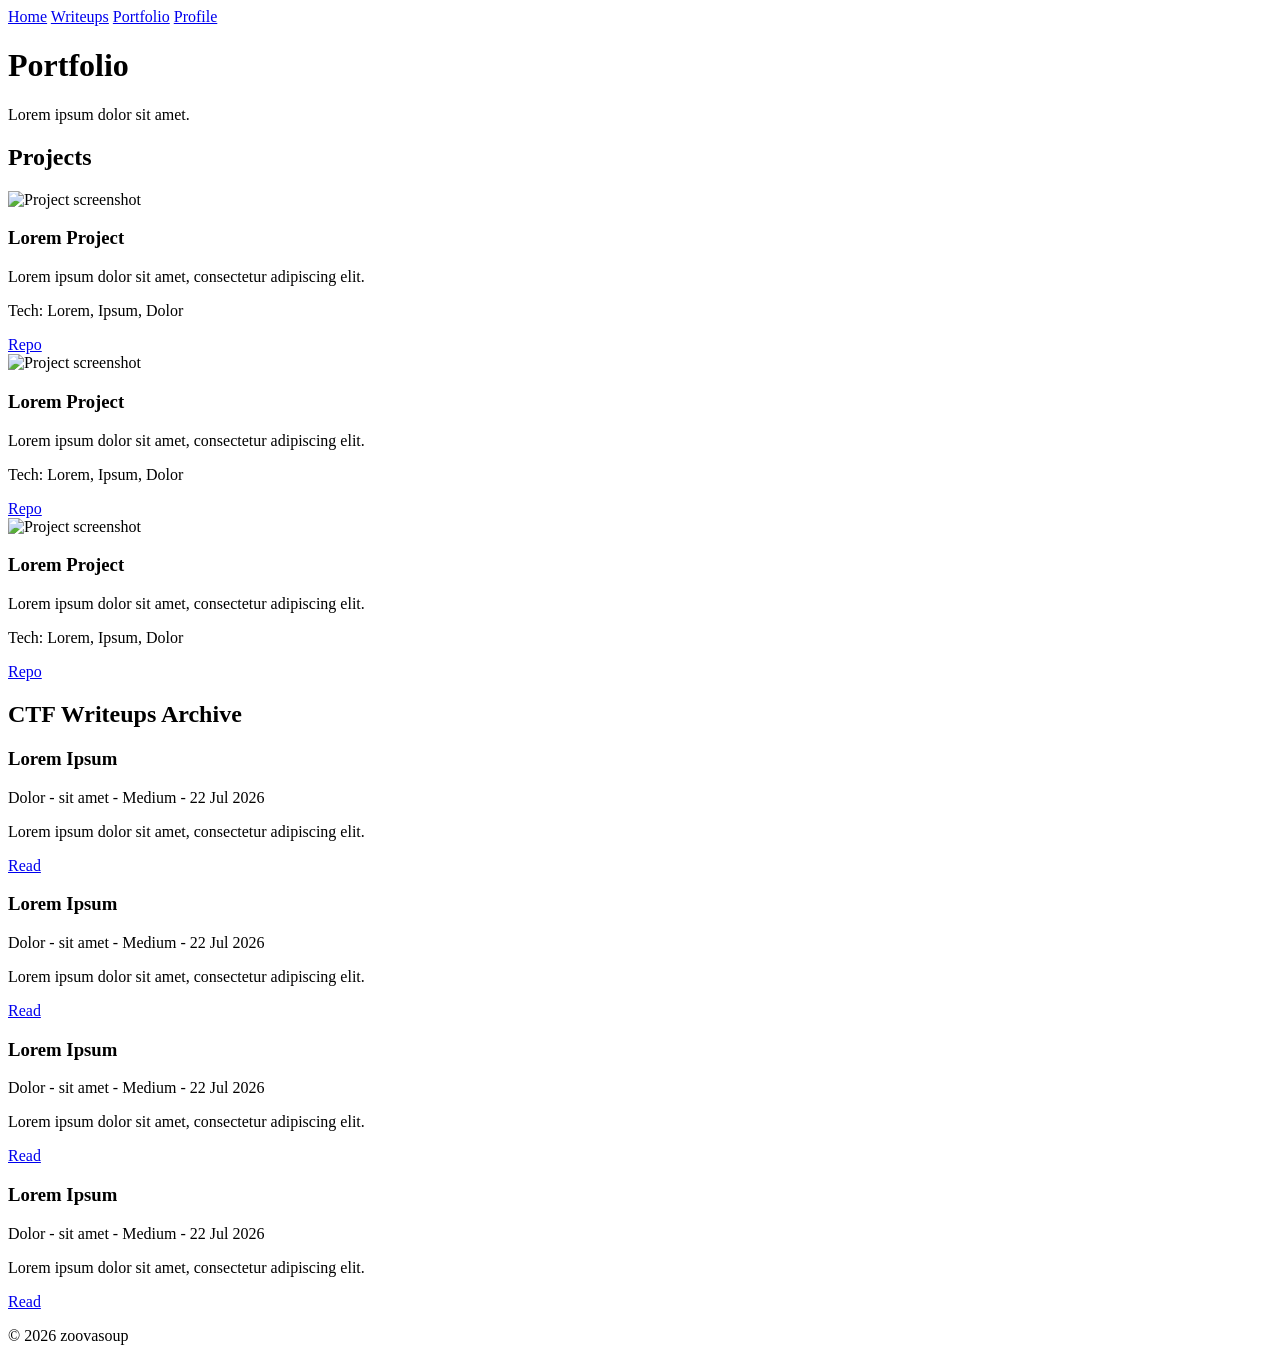
==== portfolio.html @ 1f5fa162 "add portfolio page" ====
<!DOCTYPE html>
<html lang="en">
<head>
  <meta charset="UTF-8">
  <meta name="viewport" content="width=device-width, initial-scale=1.0">
  <title>zoovasoup - Portfolio</title>
</head>
<body>
  <nav>
    <a href="index.html">Home</a>
    <a href="writeups.html">Writeups</a>
    <a href="portfolio.html">Portfolio</a>
    <a href="profile.html">Profile</a>
  </nav>

  <header>
    <h1>Portfolio</h1>
    <p>Lorem ipsum dolor sit amet.</p>
  </header>

  <section>
    <h2>Projects</h2>

    <article>
      <img src="https://via.placeholder.com/600x300" alt="Project screenshot">
      <h3>Lorem Project</h3>
      <p>Lorem ipsum dolor sit amet, consectetur adipiscing elit.</p>
      <p>Tech: Lorem, Ipsum, Dolor</p>
      <a href="#">Repo</a>
    </article>

    <article>
      <img src="https://via.placeholder.com/600x300" alt="Project screenshot">
      <h3>Lorem Project</h3>
      <p>Lorem ipsum dolor sit amet, consectetur adipiscing elit.</p>
      <p>Tech: Lorem, Ipsum, Dolor</p>
      <a href="#">Repo</a>
    </article>

    <article>
      <img src="https://via.placeholder.com/600x300" alt="Project screenshot">
      <h3>Lorem Project</h3>
      <p>Lorem ipsum dolor sit amet, consectetur adipiscing elit.</p>
      <p>Tech: Lorem, Ipsum, Dolor</p>
      <a href="#">Repo</a>
    </article>
  </section>

  <section>
    <h2>CTF Writeups Archive</h2>

    <article>
      <h3>Lorem Ipsum</h3>
      <p>Dolor - sit amet - Medium - 22 Jul 2026</p>
      <p>Lorem ipsum dolor sit amet, consectetur adipiscing elit.</p>
      <a href="writeups.html">Read</a>
    </article>

    <article>
      <h3>Lorem Ipsum</h3>
      <p>Dolor - sit amet - Medium - 22 Jul 2026</p>
      <p>Lorem ipsum dolor sit amet, consectetur adipiscing elit.</p>
      <a href="writeups.html">Read</a>
    </article>

    <article>
      <h3>Lorem Ipsum</h3>
      <p>Dolor - sit amet - Medium - 22 Jul 2026</p>
      <p>Lorem ipsum dolor sit amet, consectetur adipiscing elit.</p>
      <a href="writeups.html">Read</a>
    </article>

    <article>
      <h3>Lorem Ipsum</h3>
      <p>Dolor - sit amet - Medium - 22 Jul 2026</p>
      <p>Lorem ipsum dolor sit amet, consectetur adipiscing elit.</p>
      <a href="writeups.html">Read</a>
    </article>
  </section>

  <footer>
    <p>&copy; 2026 zoovasoup</p>
  </footer>
</body>
</html>
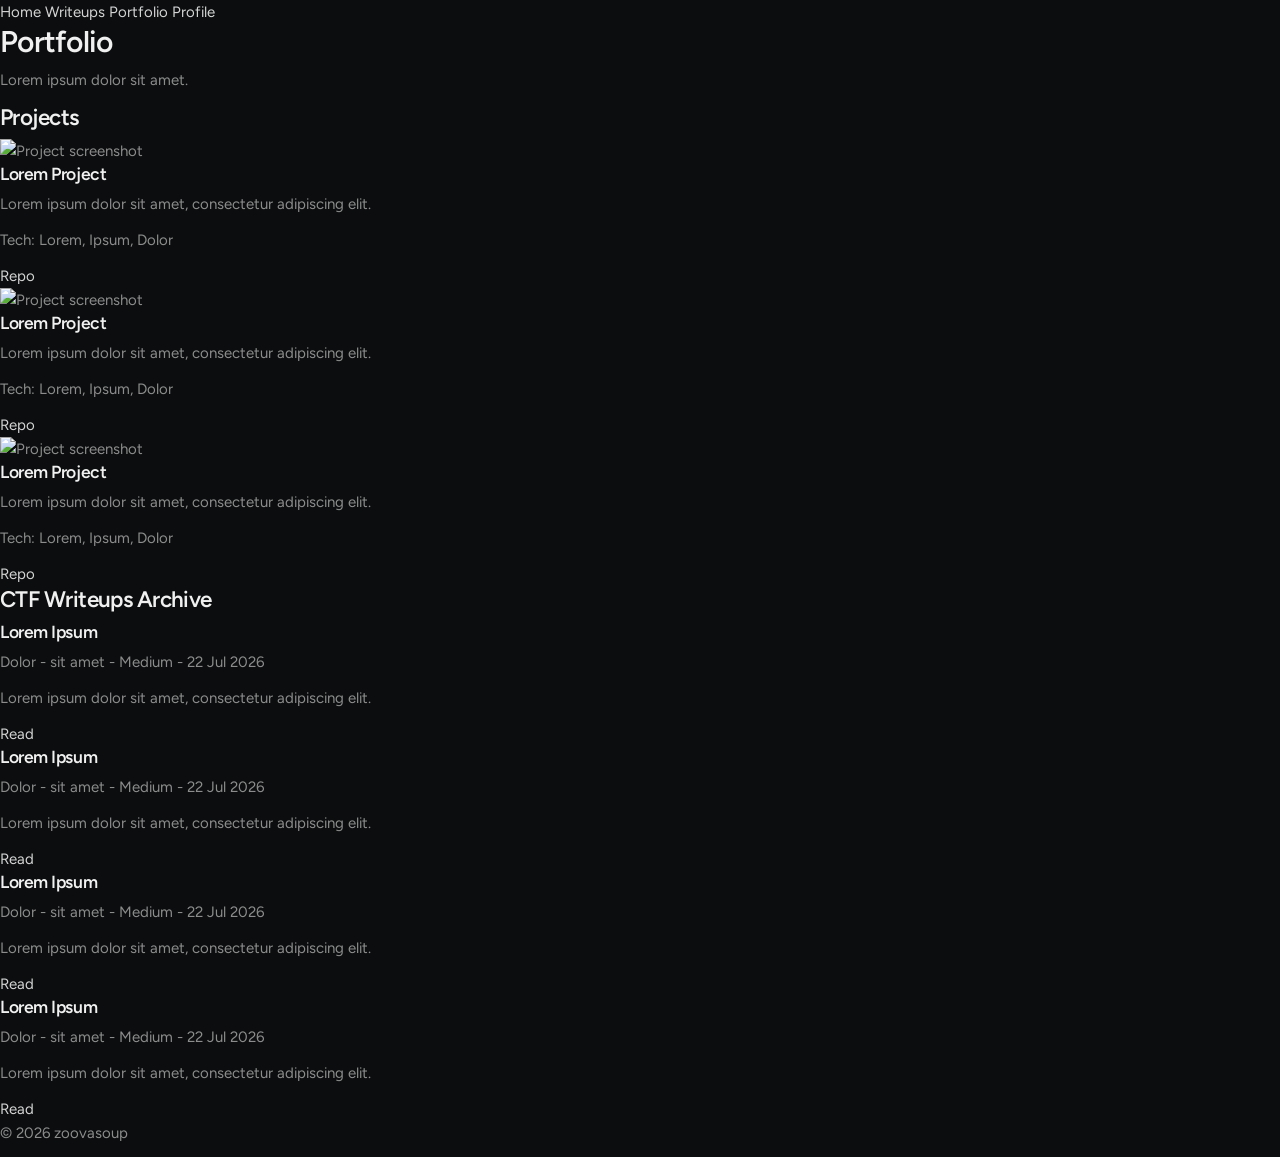
==== commit 6b0dbee5: "style: add base stylesheet with b0f palette and figtree/jetbrains mono" ====
--- a/portfolio.html
+++ b/portfolio.html
@@ -4,6 +4,7 @@
   <meta charset="UTF-8">
   <meta name="viewport" content="width=device-width, initial-scale=1.0">
   <title>zoovasoup - Portfolio</title>
+  <link rel="stylesheet" href="css/style.css">
 </head>
 <body>
   <nav>
--- a/css/style.css
+++ b/css/style.css
@@ -0,0 +1,82 @@
+@import url('https://fonts.googleapis.com/css2?family=Figtree:wght@400;500;600;700;800&family=JetBrains+Mono:wght@400;500;600&display=swap');
+
+:root {
+  --bg: #0b0d0e;
+  --surface: #151515;
+  --surface-2: #1a1b1c;
+  --surface-3: #18181b;
+  --line: #1f1f1f;
+  --line-strong: #2a2a2a;
+  --line-dashed: #444;
+  --bracket: #a3a3a3;
+  --title: #fff;
+  --text: #f0f0f0;
+  --text-2: #d4d4d4;
+  --muted: #8c8c8c;
+  --muted-2: #888;
+  --dim: #555;
+  --hover: #ffffff05;
+  --sans: 'Figtree', ui-sans-serif, system-ui, sans-serif;
+  --mono: 'JetBrains Mono', ui-monospace, monospace;
+  --maxw: 62rem;
+}
+
+*,
+*::before,
+*::after {
+  box-sizing: border-box;
+}
+
+html {
+  scroll-behavior: smooth;
+}
+
+body {
+  margin: 0;
+  font-family: var(--sans);
+  font-size: 15px;
+  line-height: 1.6;
+  color: var(--muted);
+  background: var(--bg);
+  -webkit-font-smoothing: antialiased;
+}
+
+img {
+  max-width: 100%;
+  display: block;
+}
+
+h1,
+h2,
+h3 {
+  margin: 0 0 0.5rem;
+  color: var(--text);
+  font-weight: 600;
+  letter-spacing: -0.025em;
+  line-height: 1.2;
+}
+
+p {
+  margin: 0 0 0.75rem;
+}
+
+a {
+  color: var(--text-2);
+  text-decoration: none;
+  transition: color 0.15s ease, background-color 0.15s ease;
+}
+
+a:hover {
+  color: var(--title);
+  text-decoration: underline;
+  text-underline-offset: 3px;
+}
+
+::selection {
+  background: #ffffff26;
+}
+
+:focus-visible {
+  outline: 1px solid var(--bracket);
+  outline-offset: 2px;
+}
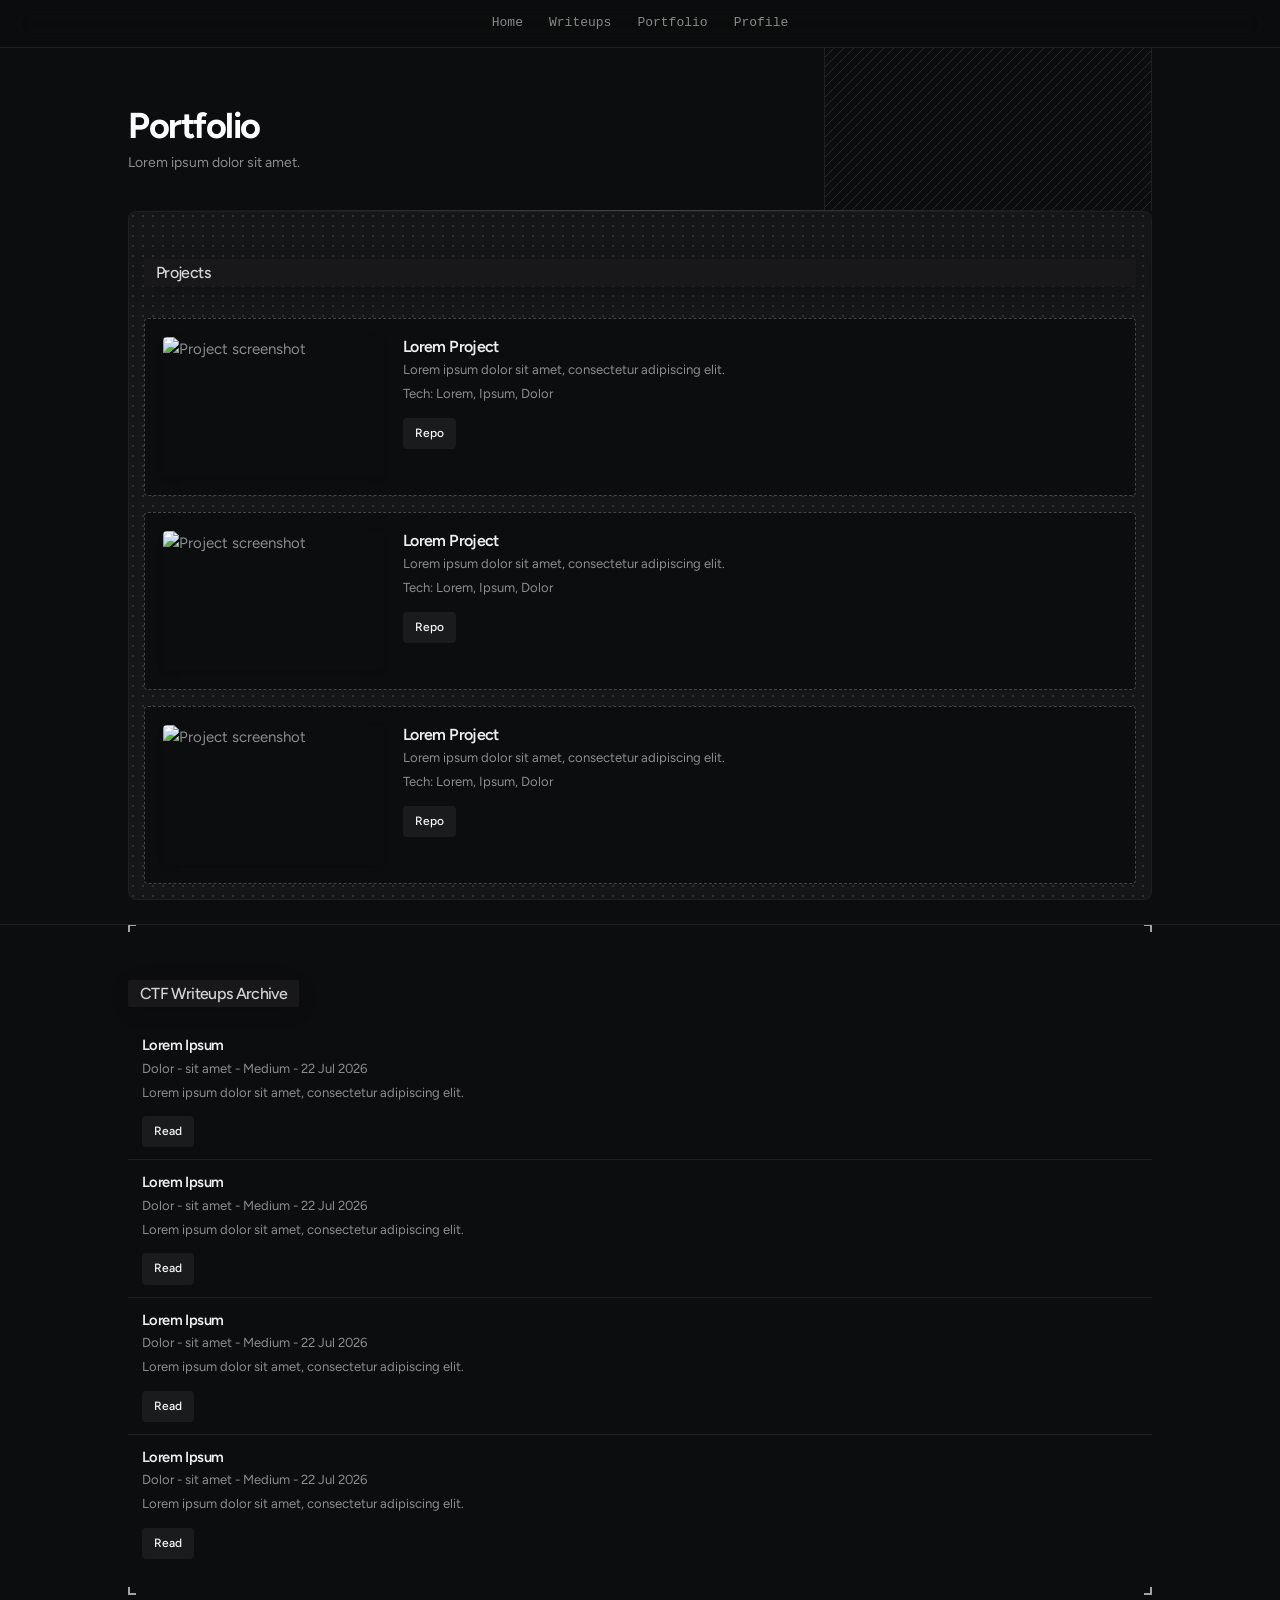
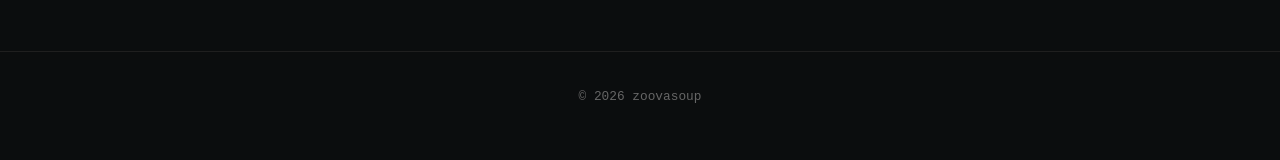
==== commit 879d7888: "style: project cards as b0f dashed frames with left banner on inset dot-pattern panel" ====
--- a/portfolio.html
+++ b/portfolio.html
@@ -24,26 +24,32 @@
 
     <article>
       <img src="https://via.placeholder.com/600x300" alt="Project screenshot">
-      <h3>Lorem Project</h3>
-      <p>Lorem ipsum dolor sit amet, consectetur adipiscing elit.</p>
-      <p>Tech: Lorem, Ipsum, Dolor</p>
-      <a href="#">Repo</a>
+      <div>
+        <h3>Lorem Project</h3>
+        <p>Lorem ipsum dolor sit amet, consectetur adipiscing elit.</p>
+        <p>Tech: Lorem, Ipsum, Dolor</p>
+        <a href="#">Repo</a>
+      </div>
     </article>
 
     <article>
       <img src="https://via.placeholder.com/600x300" alt="Project screenshot">
-      <h3>Lorem Project</h3>
-      <p>Lorem ipsum dolor sit amet, consectetur adipiscing elit.</p>
-      <p>Tech: Lorem, Ipsum, Dolor</p>
-      <a href="#">Repo</a>
+      <div>
+        <h3>Lorem Project</h3>
+        <p>Lorem ipsum dolor sit amet, consectetur adipiscing elit.</p>
+        <p>Tech: Lorem, Ipsum, Dolor</p>
+        <a href="#">Repo</a>
+      </div>
     </article>
 
     <article>
       <img src="https://via.placeholder.com/600x300" alt="Project screenshot">
-      <h3>Lorem Project</h3>
-      <p>Lorem ipsum dolor sit amet, consectetur adipiscing elit.</p>
-      <p>Tech: Lorem, Ipsum, Dolor</p>
-      <a href="#">Repo</a>
+      <div>
+        <h3>Lorem Project</h3>
+        <p>Lorem ipsum dolor sit amet, consectetur adipiscing elit.</p>
+        <p>Tech: Lorem, Ipsum, Dolor</p>
+        <a href="#">Repo</a>
+      </div>
     </article>
   </section>
 
--- a/css/style.css
+++ b/css/style.css
@@ -16,9 +16,11 @@
   --muted-2: #888;
   --dim: #555;
   --hover: #ffffff05;
+  --pattern-fg: #ffffff1a;
+  --pattern-dim: #ffffff0d;
   --sans: 'Figtree', ui-sans-serif, system-ui, sans-serif;
   --mono: 'JetBrains Mono', ui-monospace, monospace;
-  --maxw: 62rem;
+  --maxw: 64rem;
 }
 
 *,
@@ -29,6 +31,10 @@
 
 html {
   scroll-behavior: smooth;
+  scroll-padding: 2rem;
+  overflow-x: clip;
+  scrollbar-width: thin;
+  scrollbar-color: #ffffff26 #ffffff05;
 }
 
 body {
@@ -41,6 +47,24 @@
   -webkit-font-smoothing: antialiased;
 }
 
+::-webkit-scrollbar {
+  width: 10px;
+  height: 10px;
+}
+
+::-webkit-scrollbar-track {
+  background: #ffffff05;
+}
+
+::-webkit-scrollbar-thumb {
+  background: #ffffff26;
+  border-radius: 999px;
+}
+
+::-webkit-scrollbar-thumb:hover {
+  background: #ffffff40;
+}
+
 img {
   max-width: 100%;
   display: block;
@@ -52,12 +76,15 @@
   margin: 0 0 0.5rem;
   color: var(--text);
   font-weight: 600;
-  letter-spacing: -0.025em;
+  letter-spacing: -0.04em;
   line-height: 1.2;
+  text-wrap: balance;
 }
 
 p {
   margin: 0 0 0.75rem;
+  font-size: 14px;
+  line-height: 1.7;
 }
 
 a {
@@ -80,3 +107,506 @@
   outline: 1px solid var(--bracket);
   outline-offset: 2px;
 }
+
+nav {
+  position: sticky;
+  top: 0;
+  z-index: 40;
+  display: flex;
+  justify-content: center;
+  gap: 2px;
+  padding: 8px 16px;
+  background: #0b0d0ed9;
+  backdrop-filter: blur(16px);
+  -webkit-backdrop-filter: blur(16px);
+  border-bottom: 1px solid var(--line);
+}
+
+nav a {
+  padding: 5px 12px;
+  border-radius: 4px;
+  font-family: var(--mono);
+  font-size: 13px;
+  color: var(--muted-2);
+}
+
+nav a:hover {
+  color: var(--title);
+  background: var(--hover);
+  text-decoration: none;
+}
+
+header,
+section {
+  width: min(var(--maxw), 100% - 32px);
+  margin-inline: auto;
+}
+
+header {
+  position: relative;
+  padding: 56px 0 32px;
+}
+
+header::before {
+  content: '';
+  position: absolute;
+  top: 0;
+  bottom: 0;
+  right: 0;
+  width: 32%;
+  z-index: -1;
+  border-inline: 1px solid var(--line);
+  background: repeating-linear-gradient(315deg, var(--pattern-fg) 0, var(--pattern-fg) 1px, transparent 0, transparent 50%);
+  background-size: 10px 10px;
+  display: none;
+}
+
+header::after {
+  content: '';
+  position: absolute;
+  bottom: 0;
+  left: 0;
+  right: 0;
+  height: 1px;
+  background: linear-gradient(90deg, transparent, #444 50%, transparent);
+}
+
+@media (min-width: 768px) {
+  header::before {
+    display: block;
+  }
+}
+
+header:has(> img) {
+  display: flex;
+  align-items: center;
+  gap: 24px;
+  max-width: 700px;
+  margin-inline: auto;
+}
+
+header img {
+  flex: none;
+  width: 132px;
+  height: 132px;
+  object-fit: cover;
+  border: 4px solid #0a0a0b;
+  border-radius: 14px;
+  background: #1f1f23;
+  box-shadow: 0 4px 32px #0004;
+}
+
+header h1 {
+  margin: 0 0 4px;
+  font-size: clamp(1.75rem, 3.5vw, 2.25rem);
+  font-weight: 700;
+  letter-spacing: -0.04em;
+  color: var(--title);
+}
+
+header p {
+  margin: 0 0 4px;
+  font-size: 14px;
+  line-height: 1.7;
+}
+
+header:has(> img) p:last-of-type,
+header:has(> img) p a {
+  font-family: var(--mono);
+  color: #b4b4b4;
+}
+
+header:has(> img) p a {
+  font-size: 0.85rem;
+  text-decoration: none;
+}
+
+header:has(> img) p a:hover {
+  color: var(--title);
+  text-decoration: underline;
+}
+
+header:has(> img) p:last-of-type {
+  font-size: 0.8rem;
+}
+
+#clock {
+  font-family: var(--mono);
+}
+
+section {
+  position: relative;
+  padding: 24px 0;
+}
+
+section::before {
+  content: '';
+  position: absolute;
+  top: 0;
+  left: 50%;
+  transform: translateX(-50%);
+  width: 100vw;
+  height: 1px;
+  background: var(--line);
+}
+
+section:first-of-type::before {
+  display: none;
+}
+
+section > h2 {
+  display: inline-block;
+  margin: 32px 0 16px;
+  padding: 4px 12px;
+  background: var(--surface-3);
+  border-radius: 2px;
+  box-shadow: 0 4px 24px -8px #0006;
+  font-size: 1rem;
+  font-weight: 500;
+  color: var(--text-2);
+}
+
+section > h3 {
+  margin: 24px 0 8px;
+  font-family: var(--mono);
+  font-size: 12px;
+  font-weight: 500;
+  text-transform: uppercase;
+  letter-spacing: 0.12em;
+  color: var(--muted-2);
+}
+
+section:has(> article) {
+  position: relative;
+  margin-bottom: 24px;
+  background:
+    linear-gradient(var(--bracket), var(--bracket)) top left / 8px 2px,
+    linear-gradient(var(--bracket), var(--bracket)) top left / 2px 8px,
+    linear-gradient(var(--bracket), var(--bracket)) top right / 8px 2px,
+    linear-gradient(var(--bracket), var(--bracket)) top right / 2px 8px,
+    linear-gradient(var(--bracket), var(--bracket)) bottom left / 8px 2px,
+    linear-gradient(var(--bracket), var(--bracket)) bottom left / 2px 8px,
+    linear-gradient(var(--bracket), var(--bracket)) bottom right / 8px 2px,
+    linear-gradient(var(--bracket), var(--bracket)) bottom right / 2px 8px;
+  background-repeat: no-repeat;
+}
+
+article {
+  display: flex;
+  flex-direction: column;
+  gap: 4px;
+  padding: 14px 14px 12px;
+  border-bottom: 1px solid var(--line);
+  transition: background-color 0.15s ease;
+}
+
+article:last-of-type {
+  border-bottom: none;
+}
+
+article:hover {
+  background: var(--hover);
+}
+
+article h3 {
+  margin: 0;
+  font-size: 0.92rem;
+  font-weight: 600;
+  color: var(--text);
+}
+
+article:hover h3 {
+  color: var(--title);
+}
+
+article p {
+  margin: 0;
+  font-size: 0.82rem;
+  line-height: 1.5;
+  color: var(--muted);
+}
+
+article ul {
+  display: grid;
+  gap: 4px;
+  margin: 6px 0 0;
+  padding-left: 18px;
+  font-size: 0.82rem;
+  color: var(--muted);
+}
+
+article img {
+  margin-bottom: 8px;
+  border: 1px solid var(--line);
+  border-radius: 4px;
+}
+
+section:has(> article > img) {
+  display: flex;
+  flex-direction: column;
+  gap: 16px;
+  padding: 16px;
+  border-radius: 8px;
+  background:
+    radial-gradient(var(--pattern-fg) 1px, transparent 0) 0 0 / 10px 10px,
+    #ffffff0a;
+  box-shadow: inset 0 0 0 1px var(--line);
+}
+
+section:has(> article > img) article {
+  display: flex;
+  flex-direction: row;
+  align-items: flex-start;
+  gap: 20px;
+  padding: 18px;
+  border: 1.5px dashed var(--line-dashed);
+  border-radius: 4px;
+  background: var(--bg);
+  transition: border-color 0.15s ease;
+}
+
+section:has(> article > img) article:hover {
+  background: var(--bg);
+  border-color: var(--muted-2);
+}
+
+section:has(> article > img) article:last-of-type {
+  border-bottom: 1.5px dashed var(--line-dashed);
+}
+
+section:has(> article > img) article > div {
+  flex: 1;
+  min-width: 0;
+  display: flex;
+  flex-direction: column;
+  gap: 4px;
+}
+
+section:has(> article > img) article img {
+  flex: none;
+  width: 220px;
+  height: 140px;
+  margin: 0;
+  border: 0;
+  border-radius: 4px;
+  object-fit: cover;
+  box-shadow: 0 2px 8px -4px #0006;
+}
+
+section:has(> article > img) article h3 {
+  font-size: 1rem;
+}
+
+section:has(> article > img) article h3,
+section:has(> article > img) article p {
+  margin: 0;
+}
+
+article a {
+  align-self: flex-start;
+  margin-top: 10px;
+  padding: 6px 12px;
+  background: var(--surface-2);
+  border-radius: 4px;
+  font-size: 12px;
+  font-weight: 500;
+  color: var(--title);
+  transition: background-color 0.2s ease, transform 0.2s ease;
+}
+
+article a:hover {
+  background: #2a2b2c;
+  transform: translateY(-2px);
+  text-decoration: none;
+}
+
+section > div {
+  display: grid;
+  grid-template-columns: repeat(auto-fill, minmax(10rem, 1fr));
+  border-top: 1px solid var(--line);
+  border-left: 1px solid var(--line);
+}
+
+section > div span {
+  padding: 10px 14px;
+  border-right: 1px solid var(--line);
+  border-bottom: 1px solid var(--line);
+  font-family: var(--mono);
+  font-size: 13px;
+  color: var(--text-2);
+  transition: background-color 0.15s ease;
+}
+
+section > div span:hover {
+  background: #ffffff0a;
+}
+
+section:has(> a) {
+  display: flex;
+  flex-wrap: wrap;
+  gap: 8px;
+}
+
+section:has(> a) > h2 {
+  width: 100%;
+}
+
+section > a,
+section > ul li a {
+  display: inline-flex;
+  align-items: center;
+  gap: 6px;
+  padding: 6px 12px;
+  background: var(--surface-2);
+  border-radius: 4px;
+  font-size: 12px;
+  font-weight: 500;
+  color: var(--title);
+  transition: background-color 0.2s ease, transform 0.2s ease;
+}
+
+section > a:hover,
+section > ul li a:hover {
+  background: #2a2b2c;
+  transform: translateY(-2px);
+  text-decoration: none;
+}
+
+section > ul {
+  display: flex;
+  flex-wrap: wrap;
+  gap: 8px;
+  margin: 0;
+  padding: 0;
+  list-style: none;
+}
+
+label {
+  display: inline-flex;
+  align-items: center;
+  gap: 8px;
+  margin: 8px 20px 8px 0;
+  font-family: var(--mono);
+  font-size: 12px;
+  color: var(--muted-2);
+}
+
+select {
+  padding: 6px 10px;
+  background: var(--surface-2);
+  border: 1px solid var(--line-strong);
+  border-radius: 4px;
+  color: var(--text-2);
+  font-family: var(--mono);
+  font-size: 12px;
+  transition: border-color 0.15s ease;
+}
+
+select:hover {
+  border-color: var(--line-dashed);
+}
+
+footer {
+  position: relative;
+  max-width: 700px;
+  margin: 56px auto 0;
+  padding: 32px 18px 48px;
+  text-align: center;
+}
+
+footer::before {
+  content: '';
+  position: absolute;
+  top: 0;
+  left: 50%;
+  transform: translateX(-50%);
+  width: 100vw;
+  height: 1px;
+  background: var(--line);
+}
+
+footer p {
+  margin: 4px 0;
+  font-family: var(--mono);
+  font-size: 0.8rem;
+  line-height: 1.6;
+  color: #666;
+}
+
+footer p:first-child:not(:last-child) {
+  margin-bottom: 24px;
+  font-family: var(--sans);
+  font-size: 1rem;
+  font-style: italic;
+  line-height: 1.6;
+  color: #b3b3b3;
+}
+
+@media (max-width: 640px) {
+  nav {
+    flex-wrap: wrap;
+    padding: 6px 8px;
+  }
+
+  header {
+    padding-top: 36px;
+  }
+
+  header:has(> img) {
+    gap: 14px;
+  }
+
+  header:has(> img) img {
+    width: 88px;
+    height: 88px;
+    border-width: 3px;
+    border-radius: 10px;
+  }
+
+  header:has(> img) h1 {
+    font-size: 1.5rem;
+  }
+
+  section > div {
+    grid-template-columns: repeat(auto-fill, minmax(7rem, 1fr));
+  }
+
+  section:has(> article > img) {
+    gap: 12px;
+    padding: 10px;
+  }
+
+  section:has(> article > img) article {
+    flex-direction: column;
+    gap: 14px;
+    padding: 14px;
+  }
+
+  section:has(> article > img) article img {
+    width: 100%;
+    height: 170px;
+  }
+
+  label {
+    display: flex;
+    margin-right: 0;
+  }
+}
+
+@media (prefers-reduced-motion: reduce) {
+  html {
+    scroll-behavior: auto;
+  }
+
+  *,
+  *::before,
+  *::after {
+    transition: none !important;
+  }
+
+  article a:hover,
+  section > a:hover,
+  section > ul li a:hover {
+    transform: none;
+  }
+}
